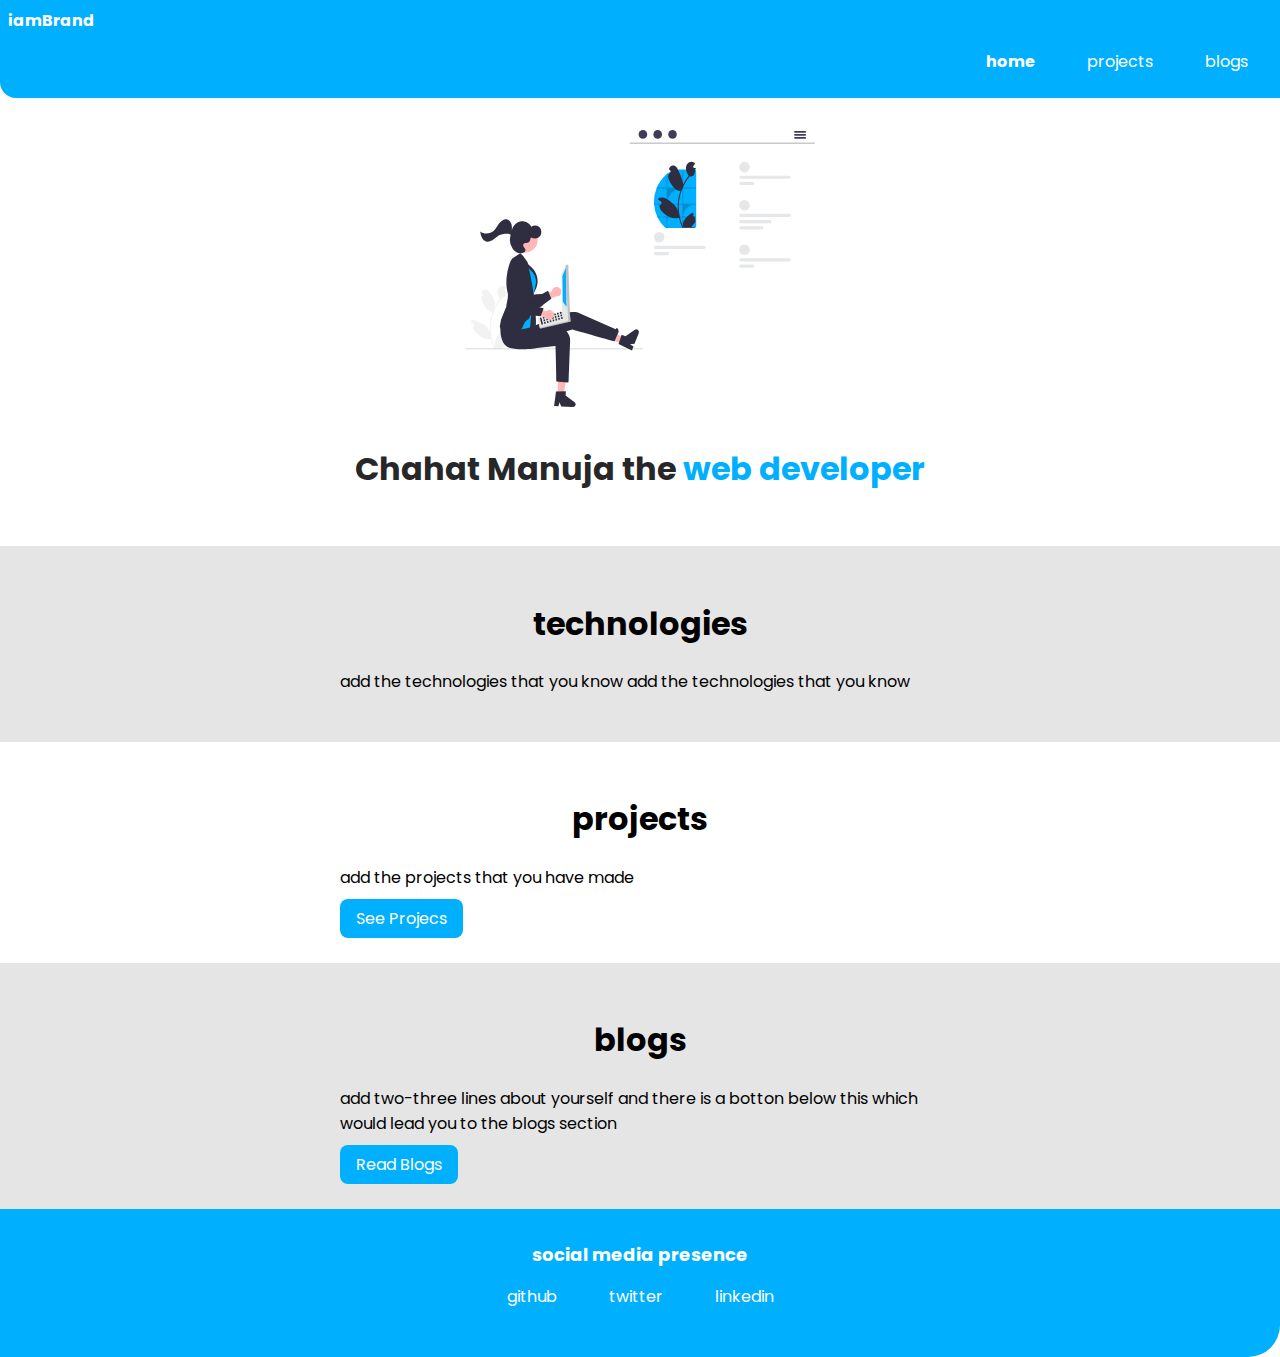
==== index.html @ 48f2b20b "pretty much everything" ====
<!DOCTYPE html>
<html lang="en">
<head>
    <meta charset="UTF-8">
    <meta http-equiv="X-UA-Compatible" content="IE=edge">
    <meta name="viewport" content="width=device-width, initial-scale=1.0">
    <title>home | web developer </title>
    <link href="style.css" rel="stylesheet" />
</head>
<body>
    <nav class="navigation container">
        <div class="nav-brand">iamBrand</div>
        <ul class="list-non-bullet nav-pills">
            <li class="list-item-inline">
                <a class="link link-active" href="index.html">home</a>
            </li>
            <li class="list-item-inline">
                <a class="link" href="projects.html">projects</a>
            </li>
            <li class="list-item-inline">
                <a class="link" href="blogs.html">blogs</a>
            </li>
        </ul>
    </nav>

    <header class="hero">
        <img class="hero-img" src="images/hero.svg" />
        <h1 class="hero-heading">Chahat Manuja the <span style="color: var(--primary-color)" > web developer </span></h1>
    </header>

    <section class="section ow">
        <div class="container container-center">
         <h1>technologies</h1>
         <p>add the technologies that you know add the technologies that you know</p>
        </div> 
     </section>

     <section class="section">
        <div class="container container-center">
         <h1>projects</h1>
         <p>add the projects that you have made</p>
         <a class="link primary-link" href="/">See Projecs</a>
        </div> 
     </section>

     <section class="section ow">
        <div class="container container-center">
         <h1>blogs</h1>
         <p>add two-three lines about yourself and 
            there is a botton below this which would lead you to the blogs section</p>
         <a class="link primary-link" href="/">Read Blogs</a>
        </div> 
     </section>

     <footer class="footer">
        <div class="footer-header">social media presence</div>
        <ul  class="social-links list-non-bullets"> 
            <li class="list-item-inline"> 
                <a class="link" href="https://github.com.com/chahatmanuja">github</a>
            </li>
            <li class="list-item-inline">
                <a class="link" href="https://twitter.com/manuja_chahat">twitter</a>
            </li>
            <li class="list-item-inline">
                <a class="link" href="https://www.linkedin.com/in/manujachahat/">linkedin</a>
            </li>
        </ul>
    </footer>

 
</body>
</html>
---- style.css ----
@import url('https://fonts.googleapis.com/css2?family=EB+Garamond:wght@400;700&family=Montserrat:wght@400;700&family=Poppins:ital,wght@0,200;0,300;0,400;1,200;1,300;1,500&display=swap');

:root {
    --primary-color: #00B0FF;
    --dark-gray: #27272a;
    --off-white: #e5e5e5;
}

body {
    font-family: 'EB Garamond', serif;
    font-family: 'Montserrat', sans-serif;
    font-family: 'Poppins', sans-serif;
    margin: 0px;
}

hr {
    margin: 2rem 0rem;
}
.container{
    padding-left: 1rem;
    padding-right: 1rem;
}

.container-center {
    max-width: 600px;
    margin: auto;
}

.link{
    text-decoration: none;
    padding: 0.5rem 1rem;
}

.primary-link{
    background-color: var(--primary-color);
    border-radius: 0.5rem; 
    color: white;
}

.secondary-link{
    color: var(--primary-color);
    border-radius: 0.5rem;
    border: 1px solid var(--primary-color);
}

/* lists */

.list-non-bullets {
    list-style: none;
}

.list-item-inline {
    display: inline;
    padding: 0rem 0.5rem;
}

/* navigation */

.navigation {
    background-color: var(--primary-color);
    color: white;
    padding: 0.5rem;
    border-bottom-left-radius: 1rem;
}

.navigation .link {
    color: white;
}

.nav-pills {
    text-align: right;
}

.navigation .nav-brand {
    font-weight: bold;
}

.navigation .link-active {
    font-weight: bold;
}

/* heading */
.hero {
    padding: 2rem;
}

.hero .hero-img {
    max-width: 350px;
    display: block;
    margin: auto;
}

.hero .hero-heading {
    padding-top: 1rem;
    color: var(--dark-gray);
    text-align: center;
}

/* section */

section {
    padding: 2rem;
}

.section h1 {
    text-align: center;
}

.ow {
    background-color: var(--off-white);
}

/* footer */

.footer {
    background-color: var(--primary-color);
    padding: 2rem 1rem;
    text-align: center;
    color: white;
    border-bottom-right-radius: 2rem;
}

.footer .link {
    color: white;
}

.footer ul {
    padding-inline-start: 0px;
}

.footer .footer-header {
    font-weight: bold;
    font-size: large;
}
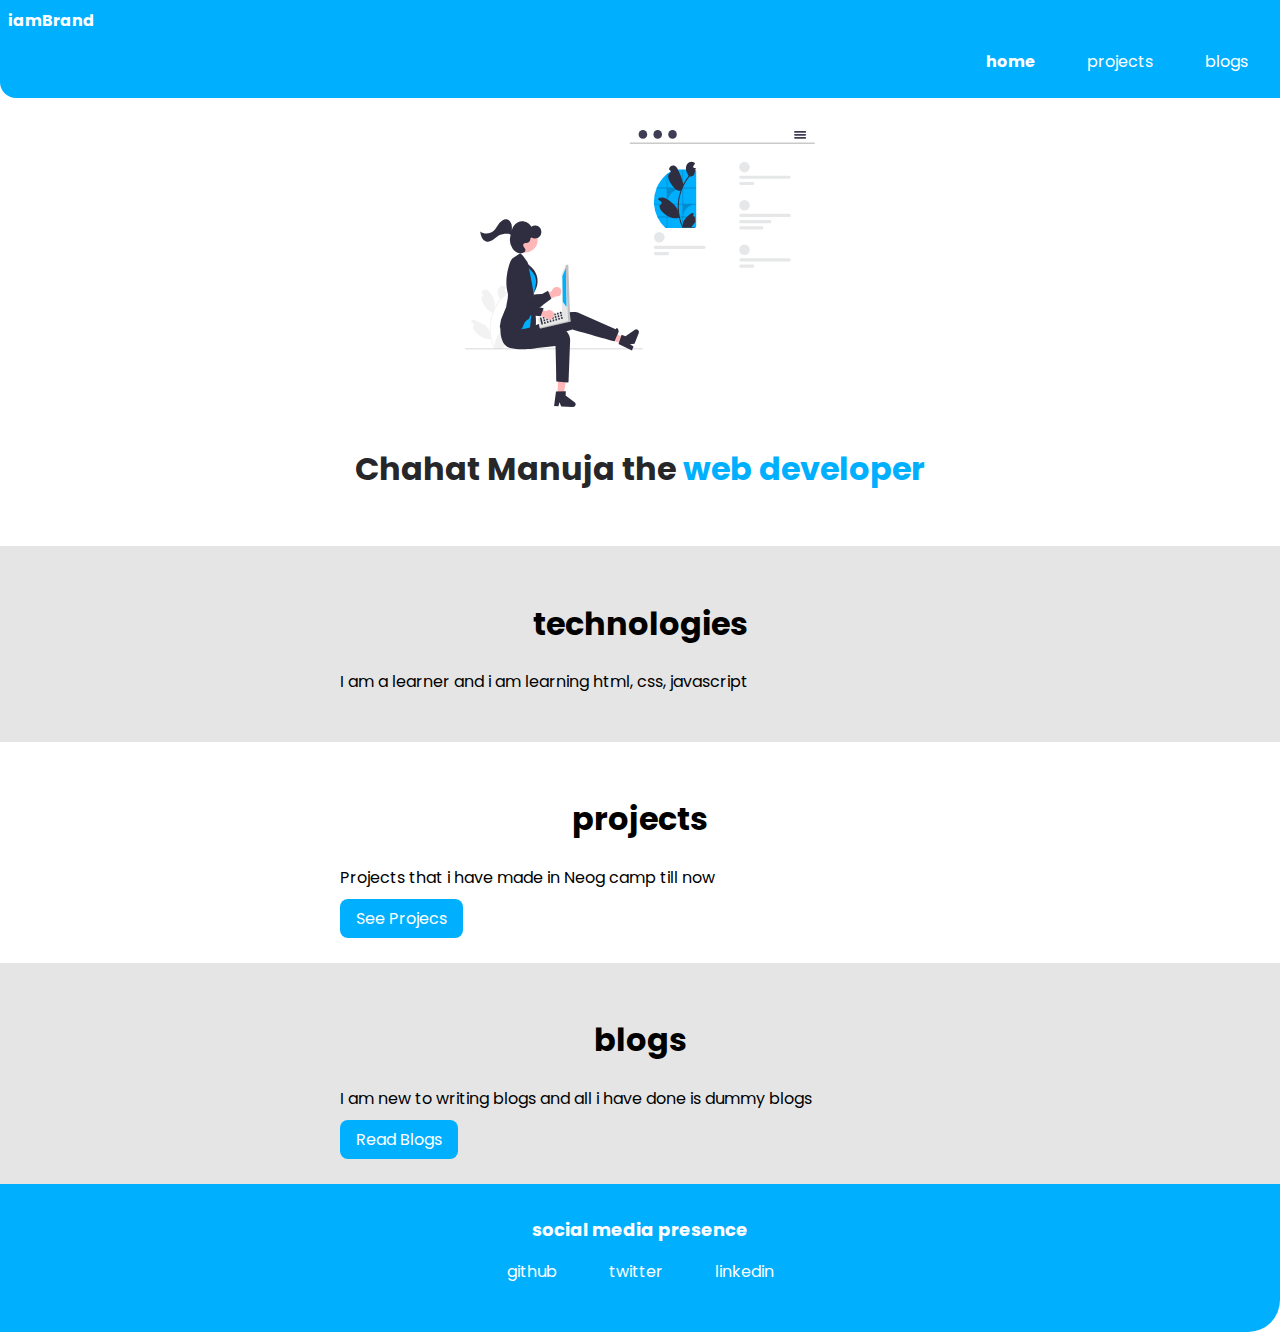
==== commit 2dc5a32e: "Add projects to portfolio" ====
--- a/index.html
+++ b/index.html
@@ -31,23 +31,22 @@
     <section class="section ow">
         <div class="container container-center">
          <h1>technologies</h1>
-         <p>add the technologies that you know add the technologies that you know</p>
+         <p>I am a learner and i am learning html, css, javascript</p>
         </div> 
      </section>
 
      <section class="section">
         <div class="container container-center">
          <h1>projects</h1>
-         <p>add the projects that you have made</p>
-         <a class="link primary-link" href="/">See Projecs</a>
+         <p>Projects that i have made in Neog camp till now</p>
+         <a class="link primary-link" href="projects.html">See Projecs</a>
         </div> 
      </section>
 
      <section class="section ow">
         <div class="container container-center">
          <h1>blogs</h1>
-         <p>add two-three lines about yourself and 
-            there is a botton below this which would lead you to the blogs section</p>
+         <p>I am new to writing blogs and all i have done is dummy blogs</p>
          <a class="link primary-link" href="/">Read Blogs</a>
         </div> 
      </section>
